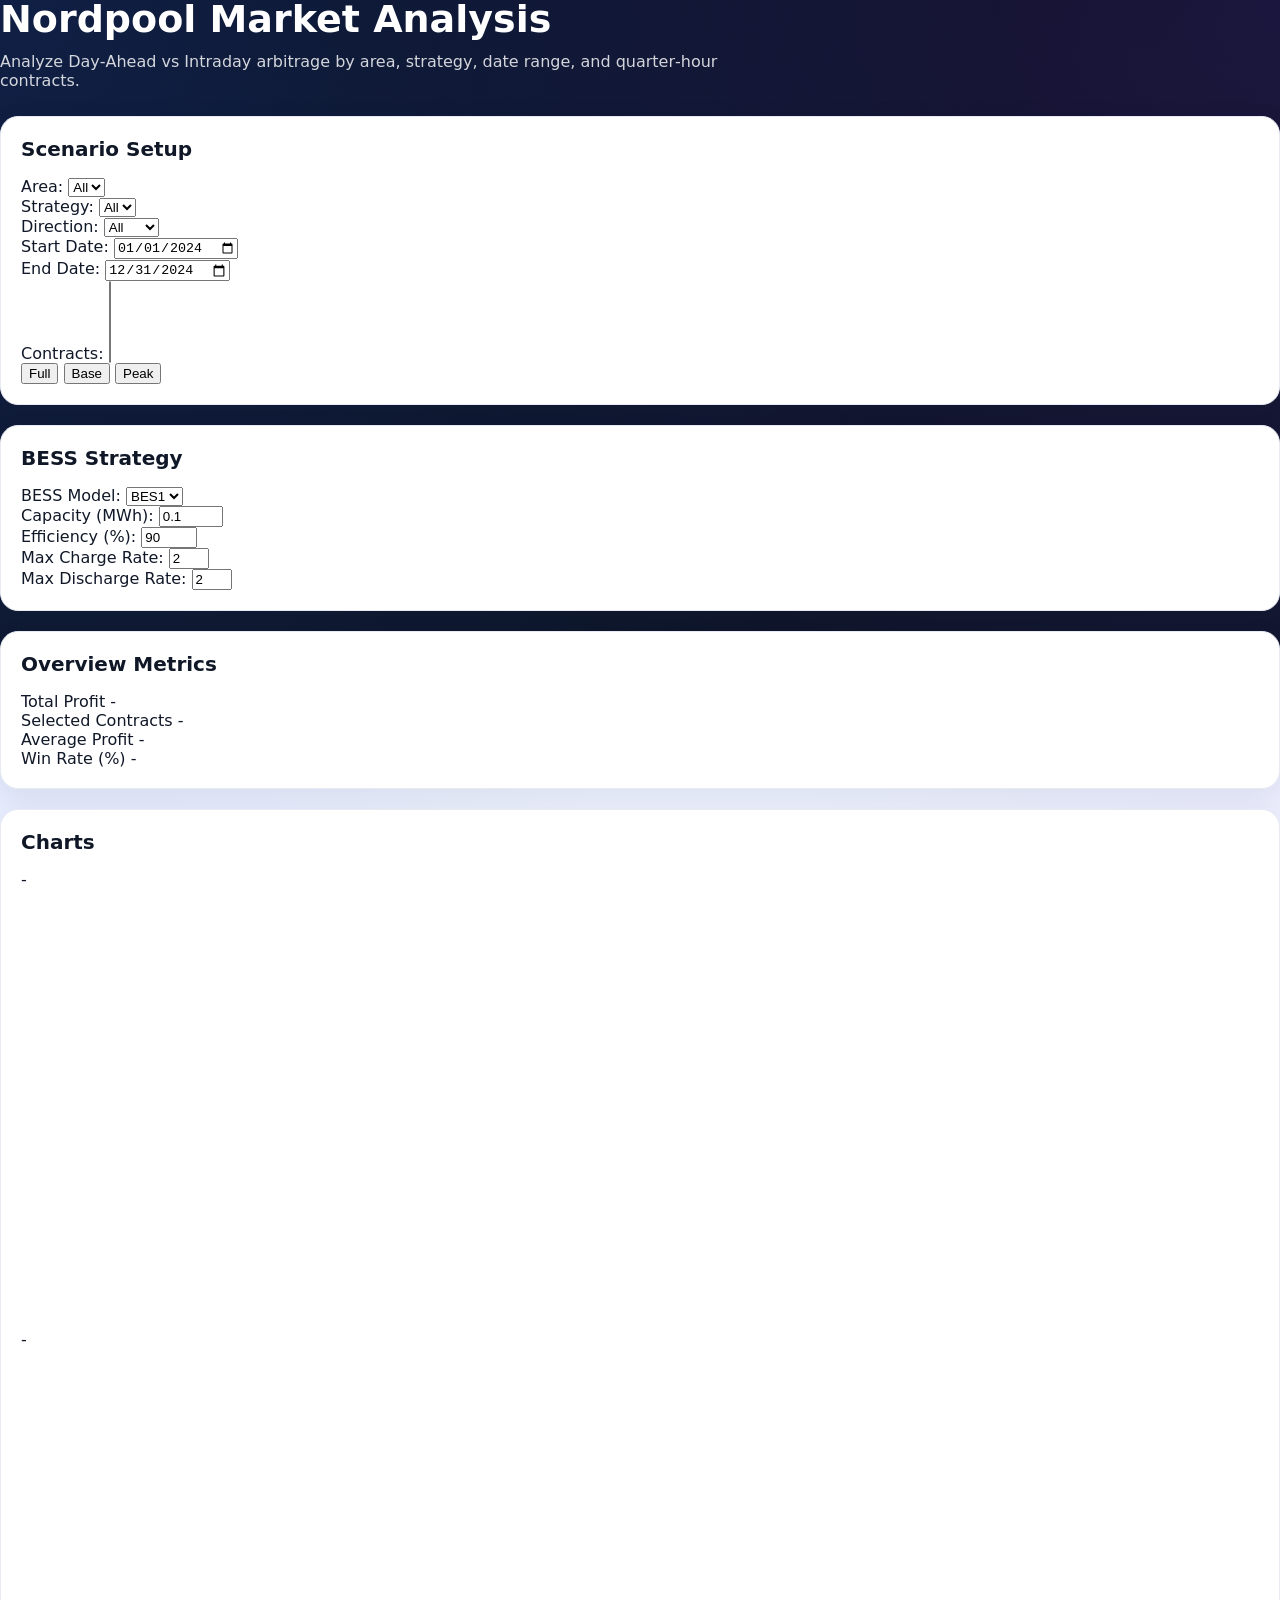
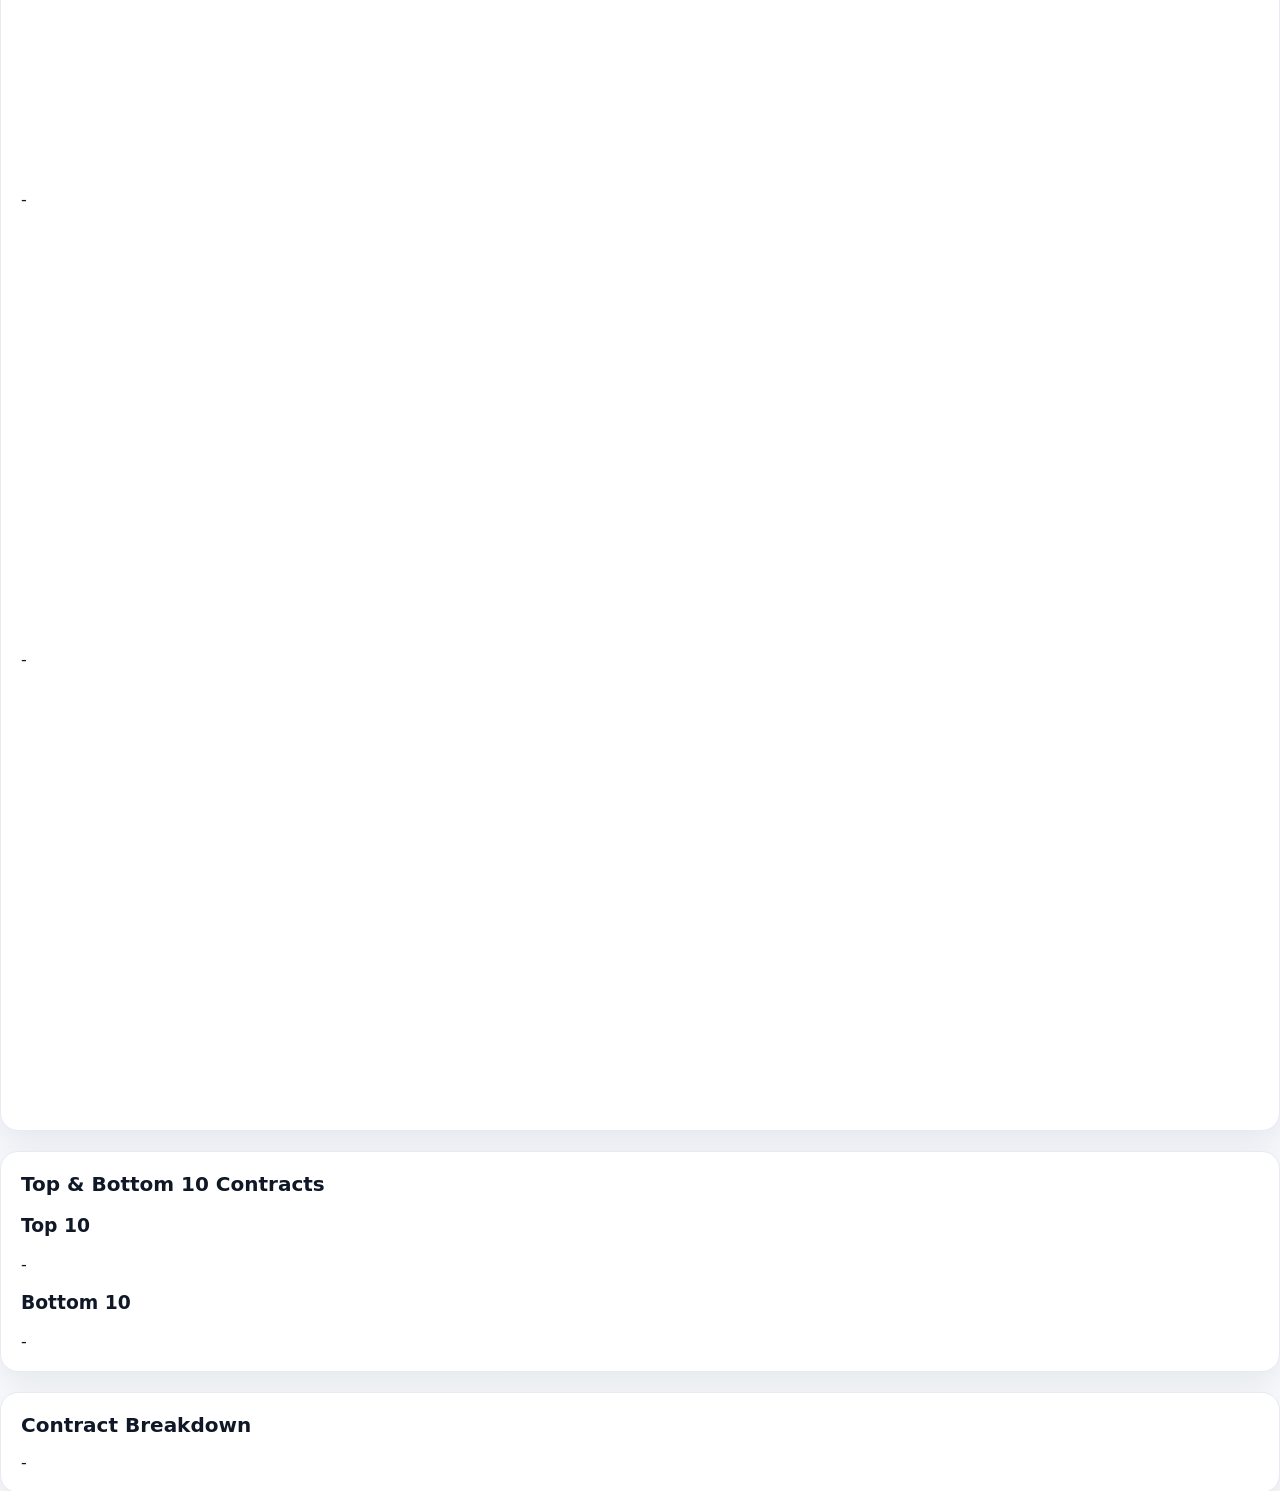
==== index.html @ f4a5564e "Create root index.html for interactive dashboard" ====
<!DOCTYPE html>
<html lang="en">
<head>
  <meta charset="utf-8">
  <title>Nordpool Market Analysis</title>
  <meta name="viewport" content="width=device-width, initial-scale=1">
  <!-- Use the stylesheet from the docs directory -->
  <link rel="stylesheet" href="docs/styles.css">
  <!-- Include Plotly library for chart rendering -->
  <script src="https://cdn.plot.ly/plotly-2.35.2.min.js"></script>
</head>
<body>
  <header class="hero">
    <div>
      <h1>Nordpool Market Analysis</h1>
      <p class="hero-sub">Analyze Day‑Ahead vs Intraday arbitrage by area, strategy, date range, and quarter‑hour contracts.</p>
    </div>
  </header>
  <main class="dashboard">
    <!-- Scenario Setup Panel -->
    <section class="panel panel-controls">
      <div class="panel-header">
        <h2>Scenario Setup</h2>
      </div>
      <div class="panel-body">
        <div class="control-group">
          <label for="area">Area:</label>
          <select id="area">
            <option value="All">All</option>
          </select>
        </div>
        <div class="control-group">
          <label for="strategy">Strategy:</label>
          <select id="rule">
            <option value="All">All</option>
          </select>
        </div>
        <div class="control-group">
          <label for="direction">Direction:</label>
          <select id="direction">
            <option value="All">All</option>
            <option value="BUY">BUY</option>
            <option value="SELL">SELL</option>
          </select>
        </div>
        <div class="control-group date-group">
          <label for="start-date">Start Date:</label>
          <input type="date" id="start-date" value="2024-01-01">
        </div>
        <div class="control-group date-group">
          <label for="end-date">End Date:</label>
          <input type="date" id="end-date" value="2024-12-31">
        </div>
        <div class="control-group">
          <label for="contracts">Contracts:</label>
          <select id="contract" multiple size="5">
            <!-- options will be populated dynamically -->
          </select>
          <div class="preset-buttons">
            <button id="presetFull">Full</button>
            <button id="presetBase">Base</button>
            <button id="presetPeak">Peak</button>
          </div>
        </div>
      </div>
    </section>
    <!-- BESS Strategy Section -->
    <section class="panel panel-bess">
      <div class="panel-header">
        <h2>BESS Strategy</h2>
      </div>
      <div class="panel-body">
        <div class="control-group">
          <label for="strategy-select">BESS Model:</label>
          <select id="strategy-select">
            <option value="BES1">BES1</option>
            <option value="BES2">BES2</option>
            <option value="BES3">BES3</option>
          </select>
        </div>
        <div class="control-group">
          <label for="storage-capacity">Capacity (MWh):</label>
          <input type="number" id="storage-capacity" value="0.1" step="0.1" min="0.1" max="10">
        </div>
        <div class="control-group">
          <label for="battery-efficiency">Efficiency (%):</label>
          <input type="number" id="battery-efficiency" value="90" step="1" min="70" max="100">
        </div>
        <div class="control-group">
          <label for="max-charge">Max Charge Rate:</label>
          <input type="number" id="max-charge" value="2" min="1" max="4">
        </div>
        <div class="control-group">
          <label for="max-discharge">Max Discharge Rate:</label>
          <input type="number" id="max-discharge" value="2" min="1" max="4">
        </div>
      </div>
    </section>
    <!-- Metrics Section -->
    <section class="panel panel-metrics">
      <div class="panel-header">
        <h2>Overview Metrics</h2>
      </div>
      <div class="panel-body metrics-container">
        <div class="metric">
          <span class="metric-title">Total Profit</span>
          <span id="total-profit">-</span>
        </div>
        <div class="metric">
          <span class="metric-title">Selected Contracts</span>
          <span id="contract-count">-</span>
        </div>
        <div class="metric">
          <span class="metric-title">Average Profit</span>
          <span id="avg-profit">-</span>
        </div>
        <div class="metric">
          <span class="metric-title">Win Rate (%)</span>
          <span id="win-rate">-</span>
        </div>
      </div>
    </section>
    <!-- Charts Section -->
    <section class="panel panel-charts">
      <div class="panel-header">
        <h2>Charts</h2>
      </div>
      <div class="panel-body charts-container">
        <div id="cumulative-chart" class="chart">-</div>
        <div id="profit-chart" class="chart">-</div>
        <div id="heatmap" class="chart">-</div>
        <div id="histogram" class="chart">-</div>
      </div>
    </section>
    <!-- Tables Section -->
    <section class="panel panel-tables">
      <div class="panel-header">
        <h2>Top & Bottom 10 Contracts</h2>
      </div>
      <div class="panel-body tables-container">
        <div class="table-wrapper">
          <h3>Top 10</h3>
          <div id="table-top" class="table">-</div>
        </div>
        <div class="table-wrapper">
          <h3>Bottom 10</h3>
          <div id="table-bottom" class="table">-</div>
        </div>
      </div>
    </section>
    <!-- Detailed Table Section -->
    <section class="panel panel-details">
      <div class="panel-header">
        <h2>Contract Breakdown</h2>
      </div>
      <div class="panel-body">
        <div id="table" class="table">-</div>
      </div>
    </section>
  </main>
  <!-- Load the JavaScript from the docs directory -->
  <script src="docs/app.js"></script>
</body>
</html>
---- docs/styles.css ----
:root {
  --bg: #0b1020;
  --bg-soft: #121933;
  --panel: #ffffff;
  --panel-border: #e7eaf3;
  --text: #101828;
  --muted: #667085;
  --primary: #2563eb;
  --primary-soft: #dbeafe;
  --green: #16a34a;
  --green-soft: #dcfce7;
  --purple: #7c3aed;
  --purple-soft: #ede9fe;
  --blue-soft: #dbeafe;
  --shadow: 0 10px 30px rgba(16, 24, 40, 0.08);
  --radius: 18px;
}

* {
  box-sizing: border-box;
}

body {
  margin: 0;
  font-family: Inter, ui-sans-serif, system-ui, -apple-system, BlinkMacSystemFont, "Segoe UI", sans-serif;
  color: var(--text);
  background:
    radial-gradient(circle at top left, rgba(37, 99, 235, 0.18), transparent 30%),
    radial-gradient(circle at top right, rgba(124, 58, 237, 0.14), transparent 28%),
    linear-gradient(180deg, var(--bg) 0%, #0f172a 24%, #eef2ff 24%, #f8fafc 100%);
  min-height: 100vh;
}

.page-shell {
  max-width: 1280px;
  margin: 0 auto;
  padding: 28px 20px 56px;
}

.hero {
  display: flex;
  justify-content: space-between;
  gap: 20px;
  align-items: flex-start;
  color: white;
  margin-bottom: 26px;
}

.eyebrow {
  margin: 0 0 8px;
  font-size: 12px;
  font-weight: 700;
  letter-spacing: 0.08em;
  text-transform: uppercase;
  opacity: 0.8;
}

.hero h1 {
  margin: 0;
  font-size: 38px;
  line-height: 1.05;
}

.hero-sub {
  margin: 12px 0 0;
  max-width: 760px;
  color: rgba(255, 255, 255, 0.82);
  font-size: 16px;
}

.hero-badge {
  background: rgba(255, 255, 255, 0.1);
  border: 1px solid rgba(255, 255, 255, 0.18);
  backdrop-filter: blur(10px);
  color: white;
  padding: 10px 14px;
  border-radius: 999px;
  font-size: 13px;
  white-space: nowrap;
}

.dashboard {
  display: grid;
  gap: 20px;
}

.panel {
  background: var(--panel);
  border: 1px solid var(--panel-border);
  border-radius: var(--radius);
  box-shadow: var(--shadow);
  padding: 20px;
}

.panel-header {
  margin-bottom: 16px;
}

.panel-header h2 {
  margin: 0 0 6px;
  font-size: 20px;
}

.panel-header p {
  margin: 0;
  color: var(--muted);
  font-size: 14px;
}

.controls-layout {
  display: grid;
  grid-template-columns: 1.35fr 0.95fr;
  gap: 20px;
  align-items: stretch;
}

.scenario-panel,
.compact-contracts-panel {
  min-height: 290px;
}

.filters-top {
  display: grid;
  grid-template-columns: repeat(5, minmax(150px, 1fr));
  gap: 16px;
  margin-bottom: 20px;
}

.filter {
  display: flex;
  flex-direction: column;
  gap: 6px;
}

.filter label {
  font-size: 12px;
  font-weight: 700;
  color: var(--muted);
}

.filter select,
.filter input {
  padding: 10px 12px;
  border-radius: 12px;
  border: 1px solid #d0d5dd;
  font-size: 14px;
  background: white;
}

.bess-box {
  margin-top: 18px;
  border: 1px solid #dbeafe;
  background: #eff6ff;
  border-radius: 14px;
  padding: 14px 16px;
}

.bess-config-box {
  margin-top: 16px;
  border: 1px solid #e5e7eb;
  background: #f8fafc;
  border-radius: 14px;
  padding: 14px 16px;
}

.bess-title {
  font-size: 13px;
  font-weight: 700;
  color: #1d4ed8;
  margin-bottom: 8px;
}

.bess-content {
  font-size: 14px;
  line-height: 1.5;
  color: #0f172a;
}

.bess-config-grid {
  display: grid;
  grid-template-columns: repeat(3, minmax(140px, 1fr));
  gap: 12px;
}

.contracts-panel {
  border-top: 1px solid #e4e7ec;
  padding-top: 16px;
}

.compact-contracts-panel {
  display: flex;
  flex-direction: column;
}

.contracts-header {
  display: flex;
  justify-content: space-between;
  align-items: center;
  margin-bottom: 10px;
}

.contracts-header h3 {
  margin: 0;
  font-size: 16px;
}

.contract-buttons {
  display: flex;
  gap: 8px;
  flex-wrap: wrap;
  margin-bottom: 10px;
}

.btn {
  border: 1px solid #d0d5dd;
  border-radius: 12px;
  padding: 10px 14px;
  font-weight: 700;
  cursor: pointer;
  background: white;
}

.btn.secondary {
  background: var(--primary);
  color: white;
  border-color: var(--primary);
}

.btn.ghost {
  background: #eef2ff;
  color: #344054;
}

.preset-btn.active-preset {
  background: #2563eb;
  color: white;
  border-color: #2563eb;
}

#contracts {
  width: 100%;
  border-radius: 12px;
  border: 1px solid #d0d5dd;
  padding: 8px;
  font-size: 13px;
  background: white;
  flex: 1;
  min-height: 180px;
  max-height: 220px;
}

.summary-grid {
  display: grid;
  gap: 16px;
}

.summary-grid-6 {
  grid-template-columns: repeat(3, minmax(220px, 1fr));
}

.metric-card {
  background: white;
  border-radius: var(--radius);
  border: 1px solid var(--panel-border);
  box-shadow: var(--shadow);
  padding: 18px;
  position: relative;
  overflow: hidden;
}

.metric-card::after {
  content: "";
  position: absolute;
  right: -20px;
  top: -20px;
  width: 110px;
  height: 110px;
  border-radius: 50%;
  opacity: 0.45;
}

.accent-green::after { background: var(--green-soft); }
.accent-blue::after { background: var(--blue-soft); }
.accent-purple::after { background: var(--purple-soft); }

.metric-label {
  color: var(--muted);
  font-size: 13px;
  font-weight: 700;
  margin-bottom: 10px;
}

.metric-value {
  font-size: 34px;
  font-weight: 800;
  line-height: 1.05;
  margin-bottom: 8px;
}

.metric-value-small {
  font-size: 20px;
  line-height: 1.2;
}

.metric-note {
  color: var(--muted);
  font-size: 13px;
}

.chart {
  height: 460px;
}

.two-col {
  display: grid;
  grid-template-columns: 1fr 1fr;
  gap: 20px;
}

.table-wrap {
  overflow-x: auto;
}

table {
  width: 100%;
  border-collapse: collapse;
  background: white;
}

th, td {
  border-bottom: 1px solid #eaecf0;
  padding: 12px 10px;
  font-size: 14px;
}

th {
  text-align: left;
  background: #f8fafc;
}

td:not(:first-child) {
  text-align: right;
}

tbody tr:hover {
  background: #f8fafc;
}

.details-summary {
  list-style: none;
  cursor: pointer;
  display: flex;
  justify-content: space-between;
  align-items: center;
  font-weight: 700;
  font-size: 18px;
  padding: 4px 0;
}

.details-summary::-webkit-details-marker {
  display: none;
}

.details-sub {
  font-weight: 500;
  font-size: 13px;
  color: var(--muted);
}

.details-body {
  margin-top: 16px;
}

.positive-text {
  color: #15803d;
}

.negative-text {
  color: #b42318;
}

@media (max-width: 1100px) {
  .controls-layout {
    grid-template-columns: 1fr;
  }

  .filters-top {
    grid-template-columns: repeat(2, minmax(180px, 1fr));
  }

  .summary-grid-6 {
    grid-template-columns: repeat(2, minmax(220px, 1fr));
  }

  .two-col {
    grid-template-columns: 1fr;
  }

  #contracts {
    max-height: 260px;
  }
}

@media (max-width: 900px) {
  .bess-config-grid {
    grid-template-columns: 1fr;
  }
}

@media (max-width: 640px) {
  .filters-top,
  .summary-grid-6 {
    grid-template-columns: 1fr;
  }

  .hero {
    flex-direction: column;
  }

  .hero h1 {
    font-size: 30px;
  }

  .metric-value {
    font-size: 28px;
  }
}
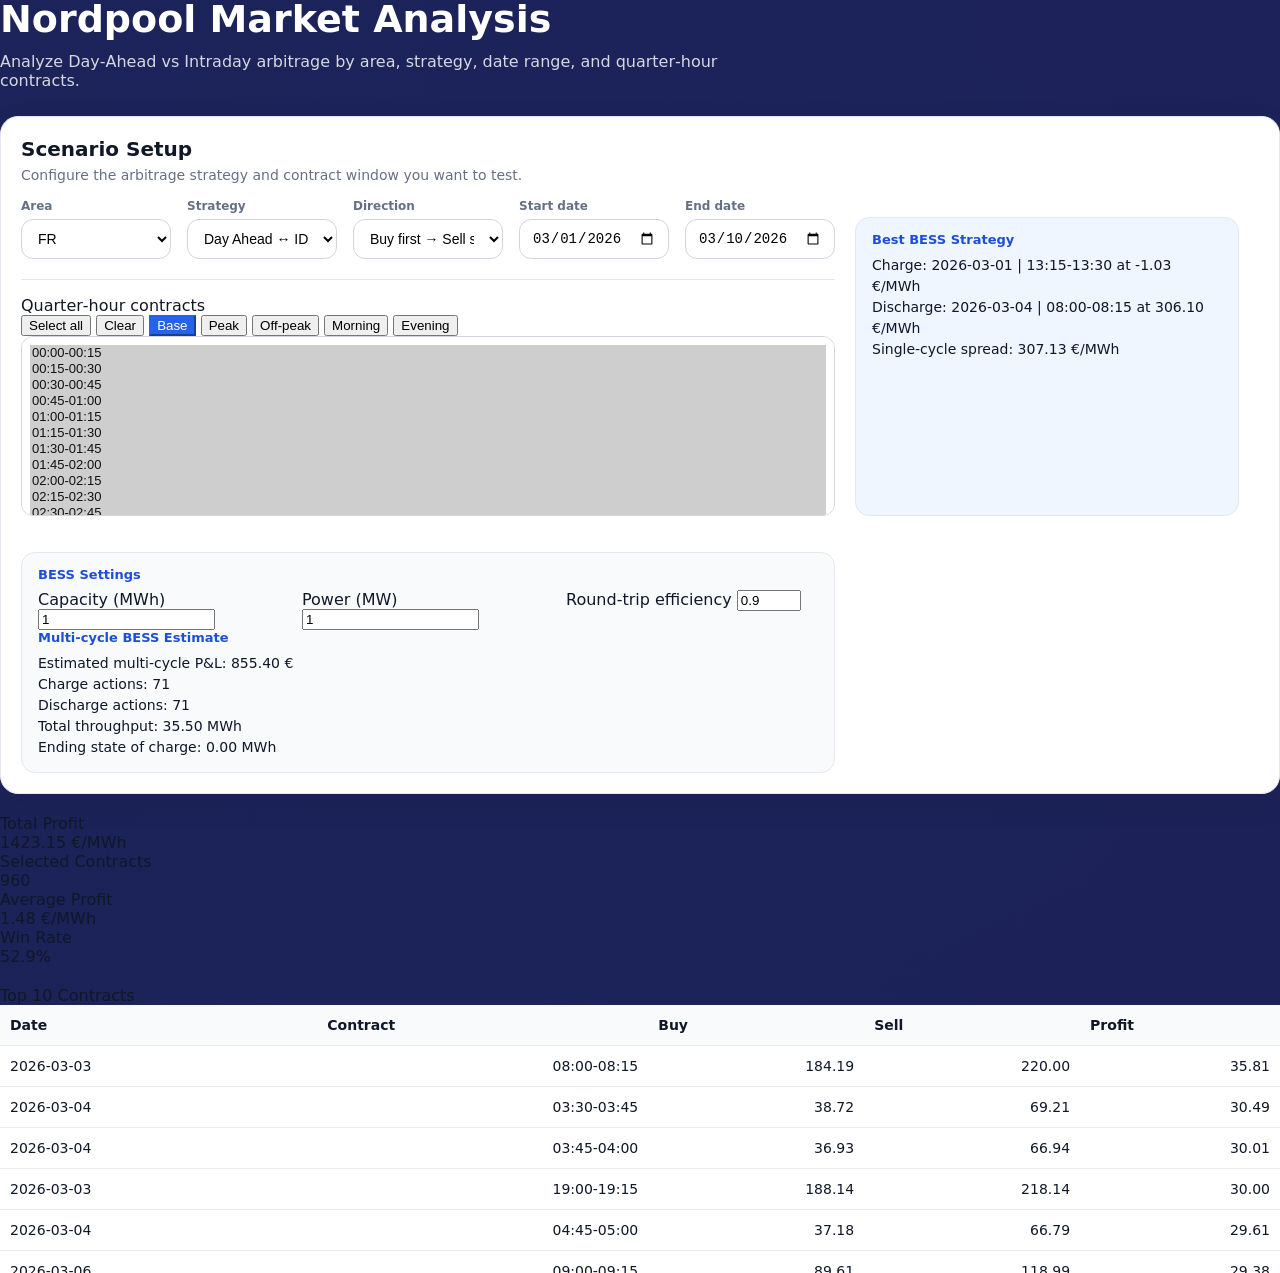
==== commit cd98bcc6: "Redirect root index.html to docs/index.html" ====
--- a/index.html
+++ b/index.html
@@ -1,164 +1,10 @@
 <!DOCTYPE html>
-<html lang="en">
-<head>
-  <meta charset="utf-8">
-  <title>Nordpool Market Analysis</title>
-  <meta name="viewport" content="width=device-width, initial-scale=1">
-  <!-- Use the stylesheet from the docs directory -->
-  <link rel="stylesheet" href="docs/styles.css">
-  <!-- Include Plotly library for chart rendering -->
-  <script src="https://cdn.plot.ly/plotly-2.35.2.min.js"></script>
-</head>
-<body>
-  <header class="hero">
-    <div>
-      <h1>Nordpool Market Analysis</h1>
-      <p class="hero-sub">Analyze Day‑Ahead vs Intraday arbitrage by area, strategy, date range, and quarter‑hour contracts.</p>
-    </div>
-  </header>
-  <main class="dashboard">
-    <!-- Scenario Setup Panel -->
-    <section class="panel panel-controls">
-      <div class="panel-header">
-        <h2>Scenario Setup</h2>
-      </div>
-      <div class="panel-body">
-        <div class="control-group">
-          <label for="area">Area:</label>
-          <select id="area">
-            <option value="All">All</option>
-          </select>
-        </div>
-        <div class="control-group">
-          <label for="strategy">Strategy:</label>
-          <select id="rule">
-            <option value="All">All</option>
-          </select>
-        </div>
-        <div class="control-group">
-          <label for="direction">Direction:</label>
-          <select id="direction">
-            <option value="All">All</option>
-            <option value="BUY">BUY</option>
-            <option value="SELL">SELL</option>
-          </select>
-        </div>
-        <div class="control-group date-group">
-          <label for="start-date">Start Date:</label>
-          <input type="date" id="start-date" value="2024-01-01">
-        </div>
-        <div class="control-group date-group">
-          <label for="end-date">End Date:</label>
-          <input type="date" id="end-date" value="2024-12-31">
-        </div>
-        <div class="control-group">
-          <label for="contracts">Contracts:</label>
-          <select id="contract" multiple size="5">
-            <!-- options will be populated dynamically -->
-          </select>
-          <div class="preset-buttons">
-            <button id="presetFull">Full</button>
-            <button id="presetBase">Base</button>
-            <button id="presetPeak">Peak</button>
-          </div>
-        </div>
-      </div>
-    </section>
-    <!-- BESS Strategy Section -->
-    <section class="panel panel-bess">
-      <div class="panel-header">
-        <h2>BESS Strategy</h2>
-      </div>
-      <div class="panel-body">
-        <div class="control-group">
-          <label for="strategy-select">BESS Model:</label>
-          <select id="strategy-select">
-            <option value="BES1">BES1</option>
-            <option value="BES2">BES2</option>
-            <option value="BES3">BES3</option>
-          </select>
-        </div>
-        <div class="control-group">
-          <label for="storage-capacity">Capacity (MWh):</label>
-          <input type="number" id="storage-capacity" value="0.1" step="0.1" min="0.1" max="10">
-        </div>
-        <div class="control-group">
-          <label for="battery-efficiency">Efficiency (%):</label>
-          <input type="number" id="battery-efficiency" value="90" step="1" min="70" max="100">
-        </div>
-        <div class="control-group">
-          <label for="max-charge">Max Charge Rate:</label>
-          <input type="number" id="max-charge" value="2" min="1" max="4">
-        </div>
-        <div class="control-group">
-          <label for="max-discharge">Max Discharge Rate:</label>
-          <input type="number" id="max-discharge" value="2" min="1" max="4">
-        </div>
-      </div>
-    </section>
-    <!-- Metrics Section -->
-    <section class="panel panel-metrics">
-      <div class="panel-header">
-        <h2>Overview Metrics</h2>
-      </div>
-      <div class="panel-body metrics-container">
-        <div class="metric">
-          <span class="metric-title">Total Profit</span>
-          <span id="total-profit">-</span>
-        </div>
-        <div class="metric">
-          <span class="metric-title">Selected Contracts</span>
-          <span id="contract-count">-</span>
-        </div>
-        <div class="metric">
-          <span class="metric-title">Average Profit</span>
-          <span id="avg-profit">-</span>
-        </div>
-        <div class="metric">
-          <span class="metric-title">Win Rate (%)</span>
-          <span id="win-rate">-</span>
-        </div>
-      </div>
-    </section>
-    <!-- Charts Section -->
-    <section class="panel panel-charts">
-      <div class="panel-header">
-        <h2>Charts</h2>
-      </div>
-      <div class="panel-body charts-container">
-        <div id="cumulative-chart" class="chart">-</div>
-        <div id="profit-chart" class="chart">-</div>
-        <div id="heatmap" class="chart">-</div>
-        <div id="histogram" class="chart">-</div>
-      </div>
-    </section>
-    <!-- Tables Section -->
-    <section class="panel panel-tables">
-      <div class="panel-header">
-        <h2>Top & Bottom 10 Contracts</h2>
-      </div>
-      <div class="panel-body tables-container">
-        <div class="table-wrapper">
-          <h3>Top 10</h3>
-          <div id="table-top" class="table">-</div>
-        </div>
-        <div class="table-wrapper">
-          <h3>Bottom 10</h3>
-          <div id="table-bottom" class="table">-</div>
-        </div>
-      </div>
-    </section>
-    <!-- Detailed Table Section -->
-    <section class="panel panel-details">
-      <div class="panel-header">
-        <h2>Contract Breakdown</h2>
-      </div>
-      <div class="panel-body">
-        <div id="table" class="table">-</div>
-      </div>
-    </section>
-  </main>
-  <!-- Load the JavaScript from the docs directory -->
-  <script src="docs/app.js"></script>
-</body>
+<html>
+  <head>
+    <meta http-equiv="refresh" content="0; url=docs/index.html" />
+    <title>Redirecting...</title>
+  </head>
+  <body>
+    <p>Redirecting to <a href="docs/index.html">docs/index.html</a></p>
+  </body>
 </html>
